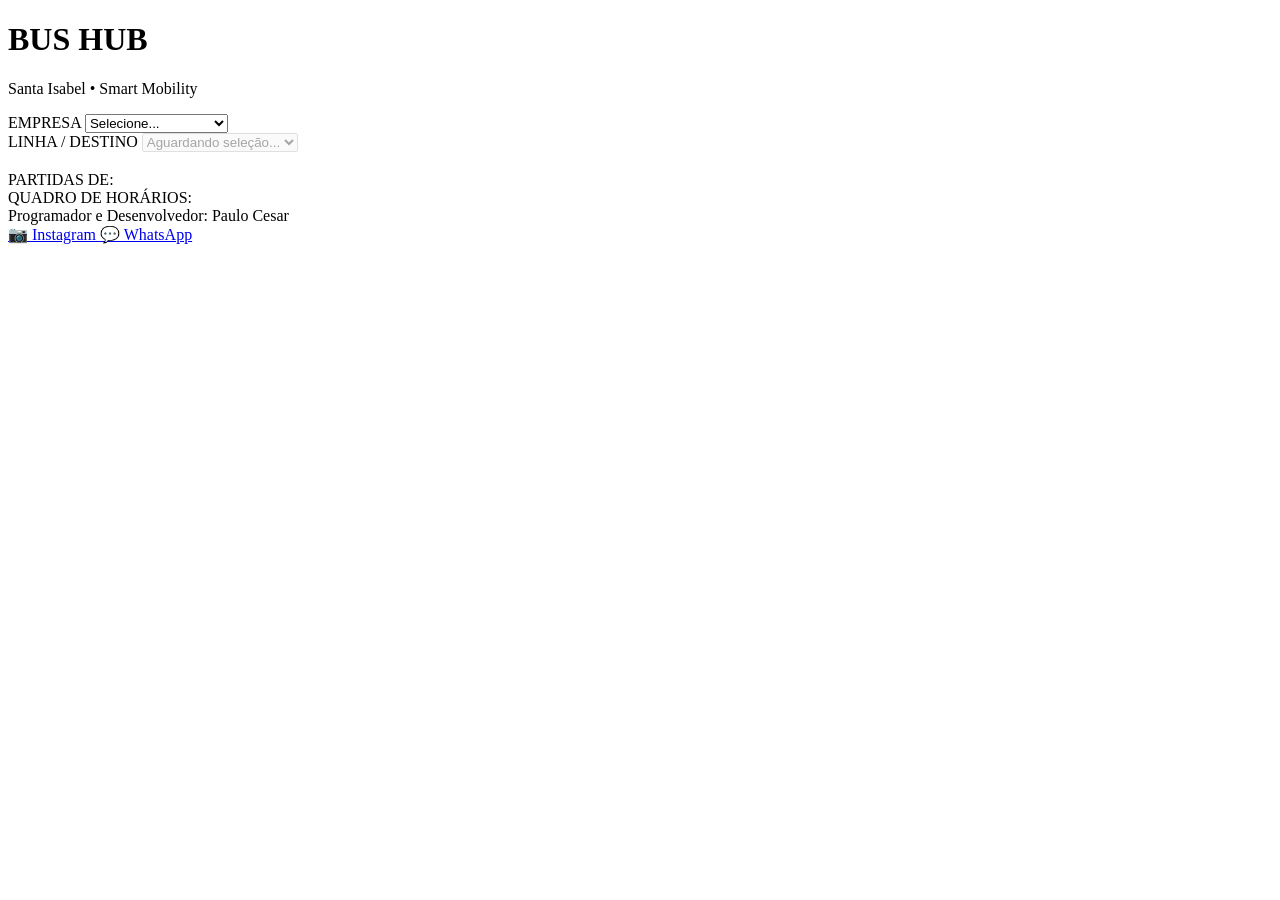
==== index.html @ a5c9e335 "Add files via upload" ====
<!DOCTYPE html>
<html lang="pt-br">
<head>
    <meta charset="UTF-8">
    <meta name="viewport" content="width=device-width, initial-scale=1.0, maximum-scale=1.0, user-scalable=no">
    <title>BUS HUB - Santa Isabel</title>
    <link rel="stylesheet" href="css/style.css">
</head>
<body>

<header>
    <h1>BUS HUB</h1>
    <p>Santa Isabel • Smart Mobility</p>
</header>

<div class="container">
    <div class="filtro-card">
        <div class="form-group">
            <label>EMPRESA</label>
            <select id="selectEmpresa" onchange="atualizarLinhas()">
                <option value="">Selecione...</option>
                <option value="jacarei">Viação Jacareí</option>
                <option value="suzano">Auto Viação Suzano</option>
                <option value="unileste">Unileste</option>
                <option value="internorte">Internorte</option>
            </select>
        </div>

        <div class="form-group">
            <label>LINHA / DESTINO</label>
            <select id="selectLinha" onchange="carregarQuadroHorario()" disabled>
                <option value="">Aguardando seleção...</option>
            </select>
        </div>
    </div>

    <div id="painel" class="main-panel hidden">
        <div class="header-panel">
            <h3 id="nomeLinha"></h3>
            <div class="info-badges">
                <div id="valorTarifa" class="tarifa-badge"></div>
            </div>
        </div>
        <div id="tempoPercurso" class="percurso-info"></div>

        <div class="tab-section" id="sectionSentido">
            <span class="tab-label">PARTIDAS DE:</span>
            <div id="tabsSentido" class="tabs"></div>
        </div>

        <div class="tab-section">
            <span class="tab-label">QUADRO DE HORÁRIOS:</span>
            <div id="tabsDias" class="tabs"></div>
        </div>

        <div id="listaHorarios" class="horarios-list"></div>
    </div>
</div>

<footer>
    <div class="footer-credits">
        Programador e Desenvolvedor: <span>Paulo Cesar</span>
    </div>
    <div class="footer-links">
        <a href="https://www.instagram.com/rickudosennin/" target="_blank" class="insta-link">
            📷 Instagram
        </a>
        <a href="https://wa.me/5511999999999" target="_blank" class="whats-link">
            💬 WhatsApp
        </a>
    </div>
</footer>

<script src="js/app.js"></script>
</body>
</html>
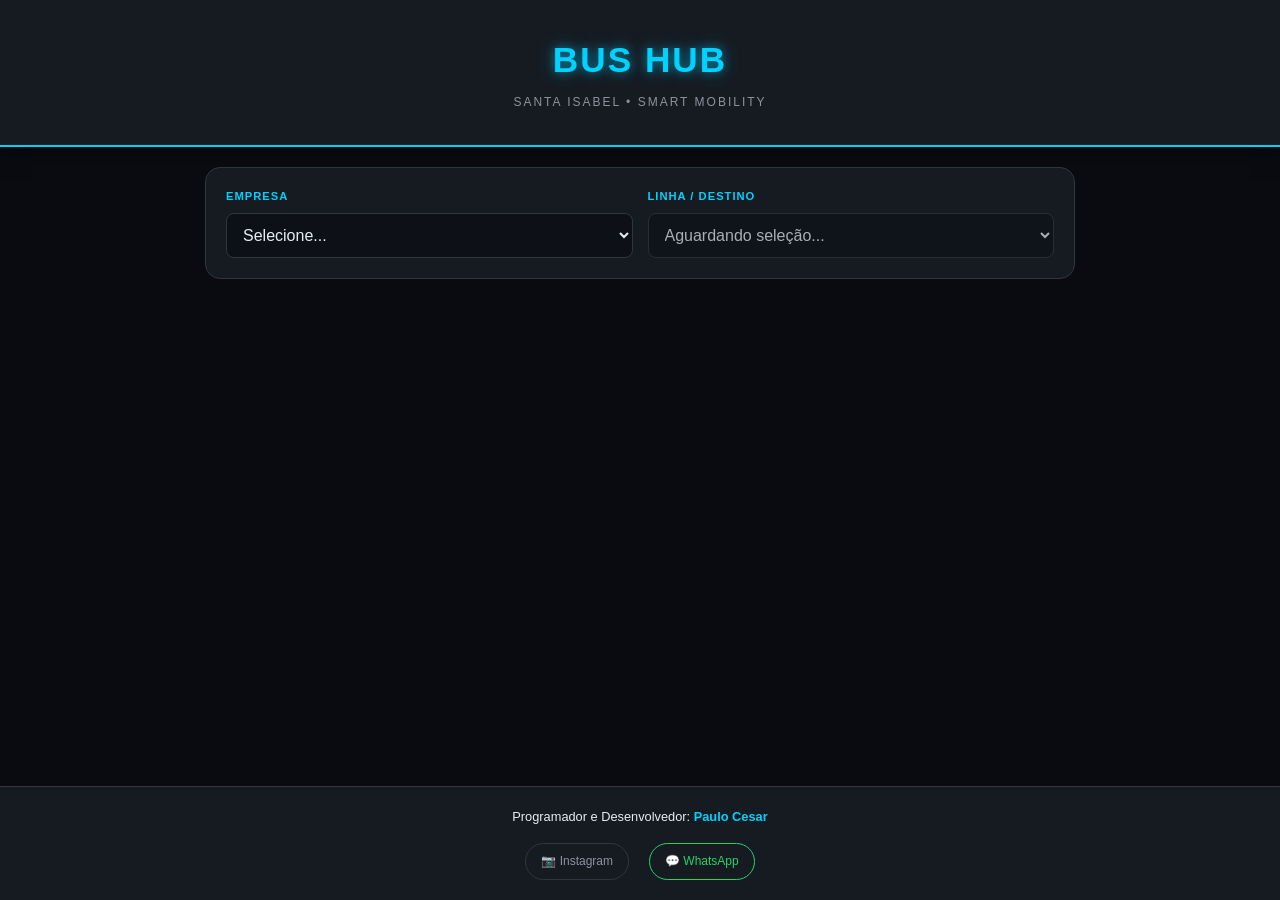
==== commit 45fe52b6: "Update index.html" ====
--- a/index.html
+++ b/index.html
@@ -65,7 +65,7 @@
         <a href="https://www.instagram.com/rickudosennin/" target="_blank" class="insta-link">
             📷 Instagram
         </a>
-        <a href="https://wa.me/5511999999999" target="_blank" class="whats-link">
+        <a href="https://wa.me/5511998654703" target="_blank" class="whats-link">
             💬 WhatsApp
         </a>
     </div>
@@ -73,4 +73,4 @@
 
 <script src="js/app.js"></script>
 </body>
-</html>+</html>
--- a/css/style.css
+++ b/css/style.css
@@ -0,0 +1,327 @@
+:root {
+    --bg-dark: #0a0b10;
+    --card-dark: #161b22;
+    --neon-blue: #00d2ff;
+    --neon-glow: 0 0 10px rgba(0, 210, 255, 0.5), 0 0 20px rgba(0, 210, 255, 0.3);
+    --text-bright: #e6edf3;
+    --text-dim: #8b949e;
+    --border: #30363d;
+    --neon-green: #39ff14;
+}
+
+* {
+    box-sizing: border-box;
+    margin: 0;
+    padding: 0;
+}
+
+html, body {
+    max-width: 100%;
+    overflow-x: hidden;
+    position: relative;
+}
+
+body {
+    font-family: 'Segoe UI', Roboto, sans-serif;
+    background: var(--bg-dark);
+    color: var(--text-bright);
+    line-height: 1.6;
+    display: flex;
+    flex-direction: column;
+    min-height: 100vh;
+}
+
+header {
+    background: var(--card-dark);
+    padding: 2rem 1rem;
+    text-align: center;
+    border-bottom: 2px solid var(--neon-blue);
+    box-shadow: 0 4px 20px rgba(0, 0, 0, 0.5);
+    width: 100%;
+}
+
+header h1 {
+    font-size: 2.2rem;
+    color: var(--neon-blue);
+    text-shadow: var(--neon-glow);
+    letter-spacing: 2px;
+    font-weight: 800;
+}
+
+header p {
+    color: var(--text-dim);
+    text-transform: uppercase;
+    font-size: 0.75rem;
+    letter-spacing: 2px;
+    margin-top: 5px;
+}
+
+.container {
+    width: 100%;
+    max-width: 900px;
+    margin: 20px auto;
+    padding: 0 15px;
+    flex: 1;
+}
+
+.filtro-card {
+    background: var(--card-dark);
+    padding: 20px;
+    border-radius: 15px;
+    border: 1px solid var(--border);
+    display: grid;
+    grid-template-columns: 1fr 1fr;
+    gap: 15px;
+    margin-bottom: 25px;
+}
+
+@media (max-width: 600px) {
+    .filtro-card {
+        grid-template-columns: 1fr;
+    }
+    header h1 {
+        font-size: 1.8rem;
+    }
+}
+
+.form-group {
+    display: flex;
+    flex-direction: column;
+}
+
+label {
+    margin-bottom: 8px;
+    font-size: 0.7rem;
+    color: var(--neon-blue);
+    font-weight: bold;
+    letter-spacing: 1px;
+}
+
+select {
+    background: #0d1117;
+    color: var(--text-bright);
+    border: 1px solid var(--border);
+    padding: 12px;
+    border-radius: 8px;
+    font-size: 1rem;
+    outline: none;
+    width: 100%;
+    cursor: pointer;
+}
+
+.main-panel {
+    background: var(--card-dark);
+    border-radius: 20px;
+    padding: 20px;
+    border: 1px solid var(--border);
+    margin-bottom: 30px;
+}
+
+.header-panel {
+    display: flex;
+    justify-content: space-between;
+    align-items: flex-start;
+    margin-bottom: 10px;
+    flex-wrap: wrap;
+    gap: 10px;
+}
+
+#nomeLinha {
+    color: var(--text-bright);
+    font-size: 1.2rem;
+    border-left: 4px solid var(--neon-blue);
+    padding-left: 12px;
+    flex: 1;
+    min-width: 200px;
+}
+
+.tarifa-badge {
+    background: rgba(57, 255, 20, 0.1);
+    border: 1px solid var(--neon-green);
+    color: var(--neon-green);
+    padding: 4px 12px;
+    border-radius: 8px;
+    font-weight: 800;
+    font-size: 0.85rem;
+    white-space: nowrap;
+}
+
+.percurso-info {
+    font-size: 0.7rem;
+    color: var(--text-dim);
+    margin-bottom: 15px;
+    padding-left: 16px;
+    text-transform: uppercase;
+}
+
+.tab-section {
+    margin-bottom: 20px;
+    width: 100%;
+}
+
+.tab-label {
+    font-size: 0.65rem;
+    color: var(--text-dim);
+    margin-bottom: 8px;
+    display: block;
+    font-weight: bold;
+    letter-spacing: 1px;
+}
+
+.tabs {
+    display: flex;
+    gap: 8px;
+    flex-wrap: wrap;
+}
+
+.tab-btn {
+    flex: 1;
+    min-width: 45%;
+    padding: 10px 5px;
+    border: 1px solid var(--border);
+    background: rgba(255, 255, 255, 0.02);
+    color: var(--text-dim);
+    border-radius: 8px;
+    font-weight: bold;
+    font-size: 0.65rem;
+    text-transform: uppercase;
+    cursor: pointer;
+    transition: all 0.2s ease;
+}
+
+.tab-btn:hover {
+    border-color: rgba(0, 210, 255, 0.5);
+    background: rgba(0, 210, 255, 0.05);
+}
+
+.tab-btn.active {
+    background: rgba(0, 210, 255, 0.1);
+    border-color: var(--neon-blue);
+    color: var(--neon-blue);
+}
+
+.horarios-list {
+    display: grid;
+    grid-template-columns: repeat(auto-fill, minmax(110px, 1fr));
+    gap: 10px;
+}
+
+@media (max-width: 400px) {
+    .horarios-list {
+        grid-template-columns: 1fr 1fr;
+    }
+    .tab-btn {
+        min-width: 100%;
+    }
+}
+
+.hora-item {
+    background: #0d1117;
+    padding: 12px 5px;
+    border-radius: 10px;
+    border: 1px solid var(--border);
+    text-align: center;
+    transition: all 0.3s ease;
+}
+
+.hora-text {
+    font-size: 1.2rem;
+    font-weight: 800;
+    color: var(--text-bright);
+}
+
+.hora-info {
+    font-size: 0.6rem;
+    color: var(--text-dim);
+    margin-top: 4px;
+}
+
+.hora-item.proximo {
+    border-color: var(--neon-blue);
+    background: rgba(0, 210, 255, 0.05);
+    box-shadow: 0 0 15px rgba(0, 210, 255, 0.3);
+    animation: pulse 2s infinite;
+}
+
+@keyframes pulse {
+    0%, 100% {
+        box-shadow: 0 0 15px rgba(0, 210, 255, 0.3);
+    }
+    50% {
+        box-shadow: 0 0 25px rgba(0, 210, 255, 0.6);
+    }
+}
+
+.hora-item .observacao {
+    font-size: 0.5rem;
+    color: var(--text-dim);
+    display: block;
+    margin-top: 2px;
+}
+
+footer {
+    background: var(--card-dark);
+    border-top: 1px solid var(--border);
+    padding: 20px;
+    text-align: center;
+    width: 100%;
+}
+
+.footer-credits {
+    font-size: 0.8rem;
+    color: var(--text-bright);
+    margin-bottom: 15px;
+}
+
+.footer-credits span {
+    color: var(--neon-blue);
+    font-weight: bold;
+}
+
+.footer-links {
+    display: flex;
+    justify-content: center;
+    align-items: center;
+    gap: 20px;
+    flex-wrap: wrap;
+}
+
+.insta-link {
+    display: inline-flex;
+    align-items: center;
+    color: var(--text-dim);
+    text-decoration: none;
+    font-size: 0.75rem;
+    border: 1px solid var(--border);
+    padding: 8px 15px;
+    border-radius: 20px;
+    transition: all 0.2s ease;
+    gap: 5px;
+}
+
+.insta-link:hover {
+    border-color: var(--neon-blue);
+    color: var(--neon-blue);
+}
+
+.whats-link {
+    display: inline-flex;
+    align-items: center;
+    color: #25D366;
+    text-decoration: none;
+    font-size: 0.75rem;
+    border: 1px solid #25D366;
+    padding: 8px 15px;
+    border-radius: 20px;
+    transition: all 0.2s ease;
+    gap: 5px;
+}
+
+.whats-link:hover {
+    background: rgba(37, 211, 102, 0.1);
+    box-shadow: 0 0 10px rgba(37, 211, 102, 0.3);
+}
+
+.hidden {
+    display: none;
+}
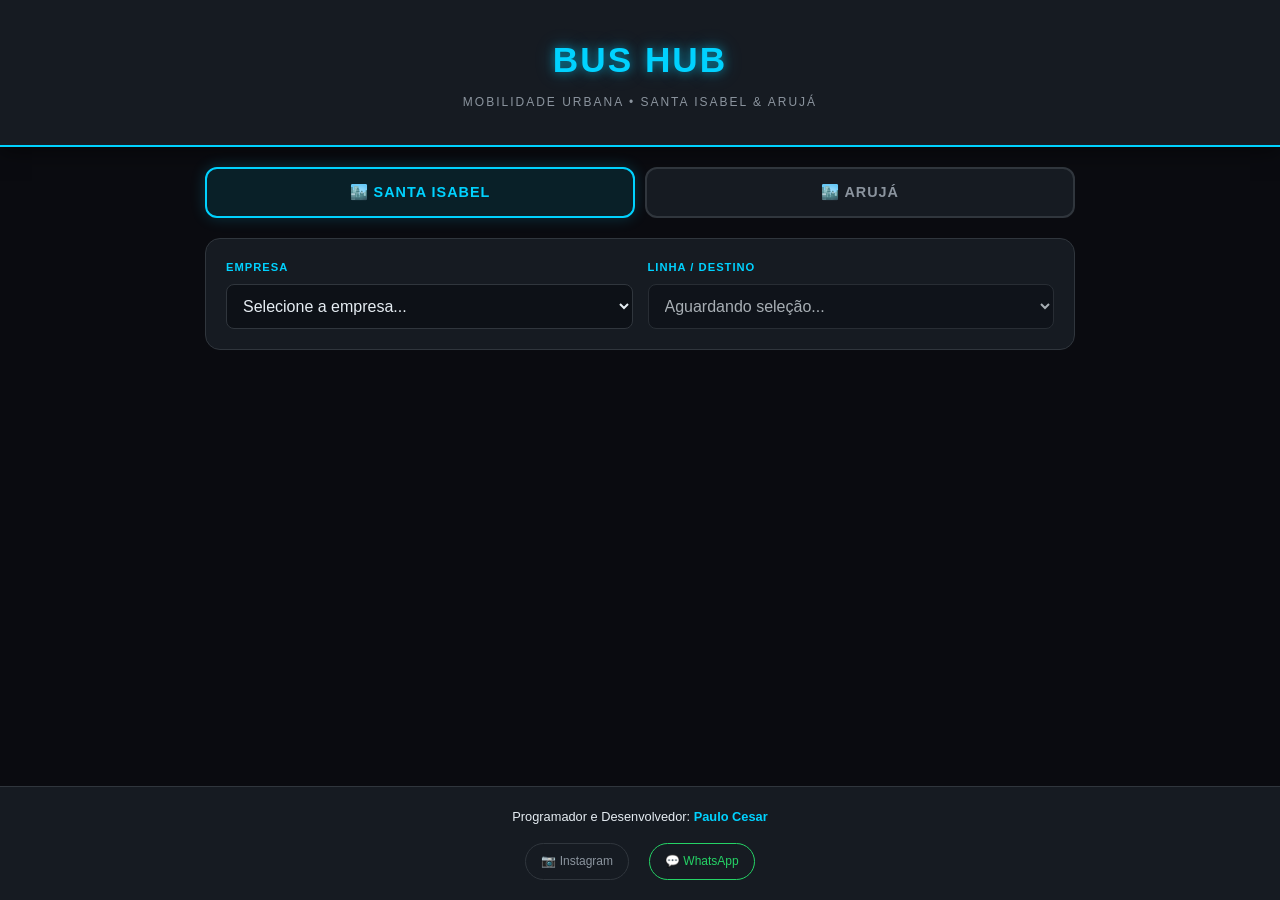
==== commit 4340659d: "Add files via upload" ====
--- a/index.html
+++ b/index.html
@@ -3,26 +3,31 @@
 <head>
     <meta charset="UTF-8">
     <meta name="viewport" content="width=device-width, initial-scale=1.0, maximum-scale=1.0, user-scalable=no">
-    <title>BUS HUB - Santa Isabel</title>
+    <title>BUS HUB - Santa Isabel e Arujá</title>
     <link rel="stylesheet" href="css/style.css">
 </head>
 <body>
 
 <header>
     <h1>BUS HUB</h1>
-    <p>Santa Isabel • Smart Mobility</p>
+    <p>Mobilidade Urbana • Santa Isabel & Arujá</p>
 </header>
 
 <div class="container">
+    <!-- SELETOR DE CIDADE -->
+    <div class="cidade-card">
+        <div class="tabs-cidade" id="tabsCidade">
+            <button class="cidade-btn active" onclick="selecionarCidade('santa-isabel')">🏙️ SANTA ISABEL</button>
+            <button class="cidade-btn" onclick="selecionarCidade('aruja')">🏙️ ARUJÁ</button>
+        </div>
+    </div>
+
+    <!-- FILTROS -->
     <div class="filtro-card">
         <div class="form-group">
             <label>EMPRESA</label>
             <select id="selectEmpresa" onchange="atualizarLinhas()">
                 <option value="">Selecione...</option>
-                <option value="jacarei">Viação Jacareí</option>
-                <option value="suzano">Auto Viação Suzano</option>
-                <option value="unileste">Unileste</option>
-                <option value="internorte">Internorte</option>
             </select>
         </div>
 
@@ -34,6 +39,7 @@
         </div>
     </div>
 
+    <!-- PAINEL DE HORÁRIOS -->
     <div id="painel" class="main-panel hidden">
         <div class="header-panel">
             <h3 id="nomeLinha"></h3>
@@ -42,6 +48,7 @@
             </div>
         </div>
         <div id="tempoPercurso" class="percurso-info"></div>
+        <div id="legendaLinha" class="legenda-info"></div>
 
         <div class="tab-section" id="sectionSentido">
             <span class="tab-label">PARTIDAS DE:</span>
@@ -65,7 +72,7 @@
         <a href="https://www.instagram.com/rickudosennin/" target="_blank" class="insta-link">
             📷 Instagram
         </a>
-        <a href="https://wa.me/5511998654703" target="_blank" class="whats-link">
+        <a href="https://wa.me/5511999999999" target="_blank" class="whats-link">
             💬 WhatsApp
         </a>
     </div>
@@ -73,4 +80,4 @@
 
 <script src="js/app.js"></script>
 </body>
-</html>
+</html>
--- a/css/style.css
+++ b/css/style.css
@@ -64,6 +64,47 @@
     flex: 1;
 }
 
+/* ===== SELETOR DE CIDADE ===== */
+.cidade-card {
+    margin-bottom: 20px;
+}
+
+.tabs-cidade {
+    display: flex;
+    gap: 10px;
+    flex-wrap: wrap;
+}
+
+.cidade-btn {
+    flex: 1;
+    min-width: 160px;
+    padding: 15px 20px;
+    border: 2px solid var(--border);
+    background: var(--card-dark);
+    color: var(--text-dim);
+    border-radius: 12px;
+    font-weight: bold;
+    font-size: 0.9rem;
+    letter-spacing: 1px;
+    cursor: pointer;
+    transition: all 0.3s ease;
+    text-align: center;
+}
+
+.cidade-btn:hover {
+    border-color: var(--neon-blue);
+    color: var(--neon-blue);
+    background: rgba(0, 210, 255, 0.05);
+    transform: translateY(-2px);
+}
+
+.cidade-btn.active {
+    background: rgba(0, 210, 255, 0.1);
+    border-color: var(--neon-blue);
+    color: var(--neon-blue);
+    box-shadow: 0 0 15px rgba(0, 210, 255, 0.2);
+}
+
 .filtro-card {
     background: var(--card-dark);
     padding: 20px;
@@ -81,6 +122,11 @@
     }
     header h1 {
         font-size: 1.8rem;
+    }
+    .cidade-btn {
+        min-width: 100%;
+        font-size: 0.8rem;
+        padding: 12px 15px;
     }
 }
 
@@ -149,9 +195,23 @@
 .percurso-info {
     font-size: 0.7rem;
     color: var(--text-dim);
-    margin-bottom: 15px;
+    margin-bottom: 10px;
     padding-left: 16px;
     text-transform: uppercase;
+}
+
+/* ===== LEGENDA DA LINHA ===== */
+.legenda-info {
+    font-size: 0.6rem;
+    color: var(--neon-blue);
+    margin-bottom: 15px;
+    padding: 8px 12px;
+    background: rgba(0, 210, 255, 0.05);
+    border-left: 3px solid var(--neon-blue);
+    border-radius: 4px;
+    text-transform: uppercase;
+    letter-spacing: 0.5px;
+    line-height: 1.6;
 }
 
 .tab-section {
@@ -254,9 +314,11 @@
 
 .hora-item .observacao {
     font-size: 0.5rem;
-    color: var(--text-dim);
+    color: var(--neon-blue);
     display: block;
     margin-top: 2px;
+    font-weight: bold;
+    letter-spacing: 0.5px;
 }
 
 footer {
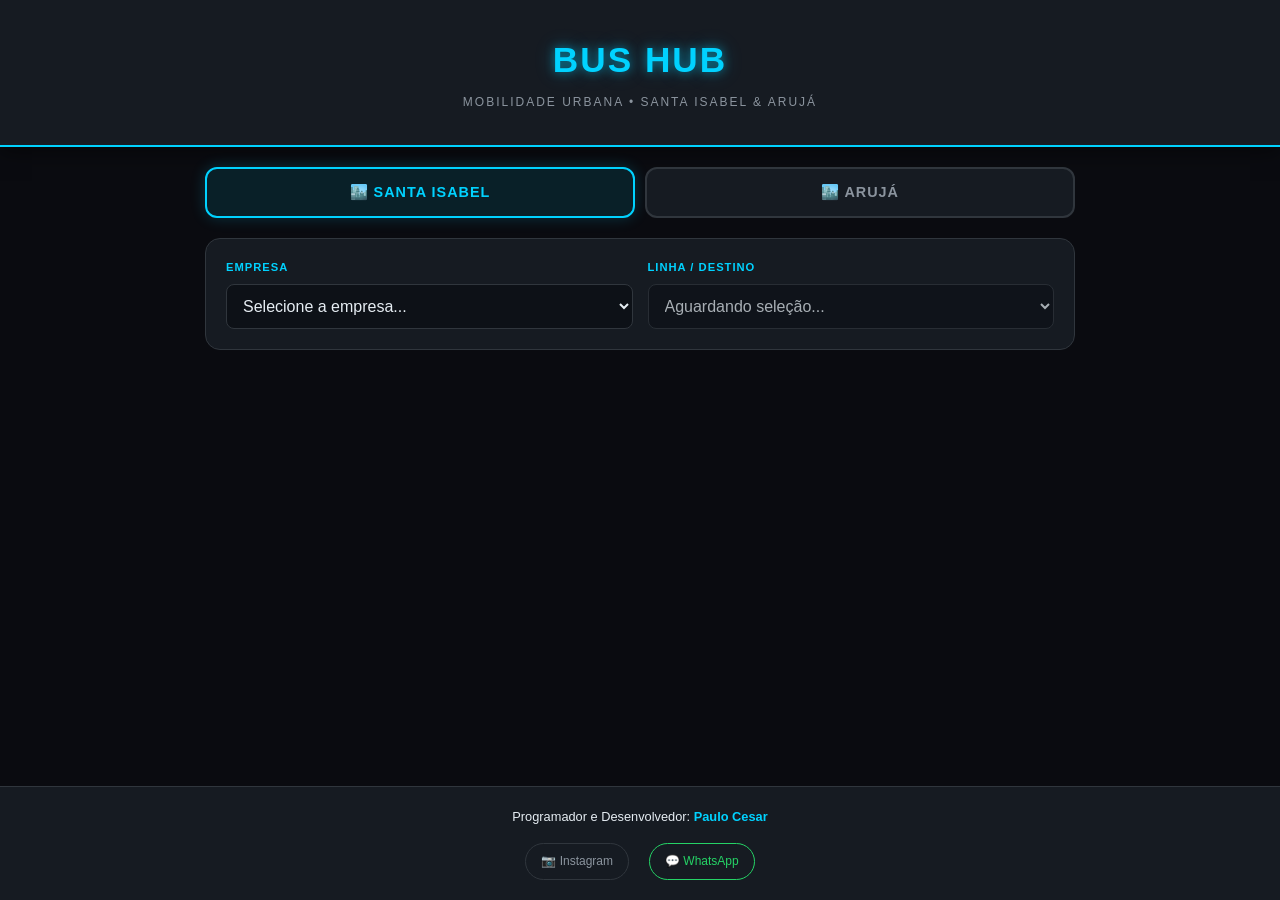
==== commit e748d96f: "Update index.html" ====
--- a/index.html
+++ b/index.html
@@ -72,7 +72,7 @@
         <a href="https://www.instagram.com/rickudosennin/" target="_blank" class="insta-link">
             📷 Instagram
         </a>
-        <a href="https://wa.me/5511999999999" target="_blank" class="whats-link">
+        <a href="https://wa.me/5511998654703" target="_blank" class="whats-link">
             💬 WhatsApp
         </a>
     </div>
@@ -80,4 +80,4 @@
 
 <script src="js/app.js"></script>
 </body>
-</html>+</html>
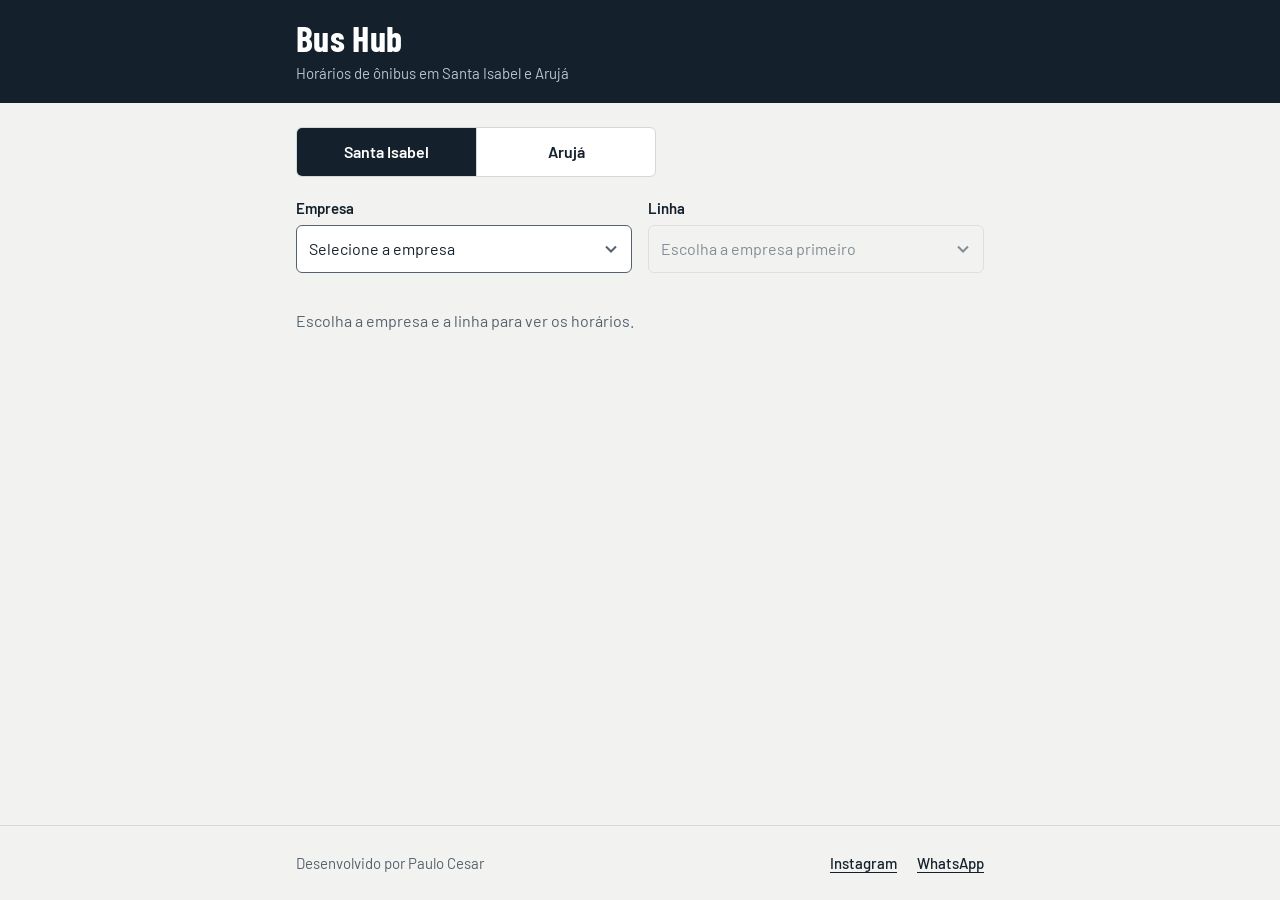
==== commit 63f15d05: "Redesenha layout: tema sobrio claro/escuro, quadro de horarios, acessibilidade Co-Authored-By: Claud" ====
--- a/index.html
+++ b/index.html
@@ -2,79 +2,86 @@
 <html lang="pt-br">
 <head>
     <meta charset="UTF-8">
-    <meta name="viewport" content="width=device-width, initial-scale=1.0, maximum-scale=1.0, user-scalable=no">
-    <title>BUS HUB - Santa Isabel e Arujá</title>
+    <meta name="viewport" content="width=device-width, initial-scale=1">
+    <title>Bus Hub | Horários de ônibus em Santa Isabel e Arujá</title>
+    <meta name="description" content="Consulte os horários de ônibus municipais e intermunicipais de Santa Isabel e Arujá, por empresa, linha, sentido e dia da semana.">
+    <meta name="theme-color" content="#14202B">
+    <link rel="icon" href="data:image/svg+xml,%3Csvg xmlns='http://www.w3.org/2000/svg' viewBox='0 0 32 32'%3E%3Crect width='32' height='32' rx='6' fill='%2314202B'/%3E%3Cpath d='M9 9h8a4 4 0 0 1 2 7.5A4.5 4.5 0 0 1 17.5 24H9z' fill='%23F2B705'/%3E%3C/svg%3E">
+    <link rel="preconnect" href="https://fonts.googleapis.com">
+    <link rel="preconnect" href="https://fonts.gstatic.com" crossorigin>
+    <link href="https://fonts.googleapis.com/css2?family=Barlow:wght@400;500;600&family=Barlow+Condensed:wght@500;600;700&display=swap" rel="stylesheet">
     <link rel="stylesheet" href="css/style.css">
 </head>
 <body>
 
-<header>
-    <h1>BUS HUB</h1>
-    <p>Mobilidade Urbana • Santa Isabel & Arujá</p>
+<header class="topo">
+    <div class="wrap">
+        <h1 class="marca">Bus Hub</h1>
+        <p class="marca-sub">Horários de ônibus em Santa Isabel e Arujá</p>
+    </div>
 </header>
 
-<div class="container">
-    <!-- SELETOR DE CIDADE -->
-    <div class="cidade-card">
-        <div class="tabs-cidade" id="tabsCidade">
-            <button class="cidade-btn active" onclick="selecionarCidade('santa-isabel')">🏙️ SANTA ISABEL</button>
-            <button class="cidade-btn" onclick="selecionarCidade('aruja')">🏙️ ARUJÁ</button>
-        </div>
+<main class="wrap">
+    <div class="cidades" id="tabsCidade" role="group" aria-label="Cidade">
+        <button type="button" class="cidade-btn active" data-cidade="santa-isabel" aria-pressed="true">Santa Isabel</button>
+        <button type="button" class="cidade-btn" data-cidade="aruja" aria-pressed="false">Arujá</button>
     </div>
 
-    <!-- FILTROS -->
-    <div class="filtro-card">
-        <div class="form-group">
-            <label>EMPRESA</label>
-            <select id="selectEmpresa" onchange="atualizarLinhas()">
-                <option value="">Selecione...</option>
+    <div class="filtros">
+        <div class="campo">
+            <label for="selectEmpresa">Empresa</label>
+            <select id="selectEmpresa">
+                <option value="">Selecione a empresa</option>
             </select>
         </div>
 
-        <div class="form-group">
-            <label>LINHA / DESTINO</label>
-            <select id="selectLinha" onchange="carregarQuadroHorario()" disabled>
-                <option value="">Aguardando seleção...</option>
+        <div class="campo">
+            <label for="selectLinha">Linha</label>
+            <select id="selectLinha" disabled>
+                <option value="">Escolha a empresa primeiro</option>
             </select>
         </div>
     </div>
 
-    <!-- PAINEL DE HORÁRIOS -->
-    <div id="painel" class="main-panel hidden">
-        <div class="header-panel">
-            <h3 id="nomeLinha"></h3>
-            <div class="info-badges">
-                <div id="valorTarifa" class="tarifa-badge"></div>
+    <p id="vazio" class="vazio">Escolha a empresa e a linha para ver os horários.</p>
+
+    <section id="painel" class="painel hidden" aria-live="polite">
+        <h2 id="nomeLinha" class="linha-nome"></h2>
+
+        <dl class="linha-meta">
+            <div id="metaTarifa" class="meta">
+                <dt>Tarifa</dt>
+                <dd id="valorTarifa"></dd>
             </div>
-        </div>
-        <div id="tempoPercurso" class="percurso-info"></div>
-        <div id="legendaLinha" class="legenda-info"></div>
+            <div id="metaPercurso" class="meta">
+                <dt>Percurso</dt>
+                <dd id="tempoPercurso"></dd>
+            </div>
+        </dl>
 
-        <div class="tab-section" id="sectionSentido">
-            <span class="tab-label">PARTIDAS DE:</span>
-            <div id="tabsSentido" class="tabs"></div>
+        <ul id="legendaLinha" class="legenda"></ul>
+
+        <div class="grupo" id="sectionSentido">
+            <span class="grupo-titulo" id="rotuloSentido">Partindo de</span>
+            <div id="tabsSentido" class="tabs" role="group" aria-labelledby="rotuloSentido"></div>
         </div>
 
-        <div class="tab-section">
-            <span class="tab-label">QUADRO DE HORÁRIOS:</span>
-            <div id="tabsDias" class="tabs"></div>
+        <div class="grupo">
+            <span class="grupo-titulo" id="rotuloDia">Dia</span>
+            <div id="tabsDias" class="tabs" role="group" aria-labelledby="rotuloDia"></div>
         </div>
 
-        <div id="listaHorarios" class="horarios-list"></div>
-    </div>
-</div>
+        <div id="listaHorarios" class="horarios"></div>
+    </section>
+</main>
 
-<footer>
-    <div class="footer-credits">
-        Programador e Desenvolvedor: <span>Paulo Cesar</span>
-    </div>
-    <div class="footer-links">
-        <a href="https://www.instagram.com/rickudosennin/" target="_blank" class="insta-link">
-            📷 Instagram
-        </a>
-        <a href="https://wa.me/5511998654703" target="_blank" class="whats-link">
-            💬 WhatsApp
-        </a>
+<footer class="rodape">
+    <div class="wrap rodape-in">
+        <p>Desenvolvido por Paulo Cesar</p>
+        <nav aria-label="Contato">
+            <a href="https://www.instagram.com/rickudosennin/" target="_blank" rel="noopener">Instagram</a>
+            <a href="https://wa.me/5511998654703" target="_blank" rel="noopener">WhatsApp</a>
+        </nav>
     </div>
 </footer>
 
--- a/css/style.css
+++ b/css/style.css
@@ -1,389 +1,378 @@
 :root {
-    --bg-dark: #0a0b10;
-    --card-dark: #161b22;
-    --neon-blue: #00d2ff;
-    --neon-glow: 0 0 10px rgba(0, 210, 255, 0.5), 0 0 20px rgba(0, 210, 255, 0.3);
-    --text-bright: #e6edf3;
-    --text-dim: #8b949e;
-    --border: #30363d;
-    --neon-green: #39ff14;
-}
-
-* {
+    --bg: #F2F3F1;
+    --surface: #FFFFFF;
+    --ink: #14202B;
+    --muted: #55626E;
+    --line: #D3D8DC;
+    --marker: #F2B705;
+    --on-marker: #14202B;
+    --active-bg: #14202B;
+    --active-fg: #FFFFFF;
+    --focus: #1B5FAA;
+
+    --font-text: 'Barlow', system-ui, -apple-system, 'Segoe UI', Roboto, sans-serif;
+    --font-num: 'Barlow Condensed', 'Barlow', system-ui, sans-serif;
+    --radius: 6px;
+}
+
+@media (prefers-color-scheme: dark) {
+    :root {
+        --bg: #0F161D;
+        --surface: #172029;
+        --ink: #E8ECEF;
+        --muted: #9AA7B2;
+        --line: #2A3641;
+        --active-bg: #E8ECEF;
+        --active-fg: #0F161D;
+        --focus: #6CB0F5;
+    }
+}
+
+*, *::before, *::after {
     box-sizing: border-box;
     margin: 0;
     padding: 0;
 }
 
-html, body {
-    max-width: 100%;
-    overflow-x: hidden;
-    position: relative;
-}
-
 body {
-    font-family: 'Segoe UI', Roboto, sans-serif;
-    background: var(--bg-dark);
-    color: var(--text-bright);
-    line-height: 1.6;
+    font-family: var(--font-text);
+    font-size: 1rem;
+    line-height: 1.5;
+    background: var(--bg);
+    color: var(--ink);
+    min-height: 100vh;
+    min-height: 100dvh;
     display: flex;
     flex-direction: column;
-    min-height: 100vh;
-}
-
-header {
-    background: var(--card-dark);
-    padding: 2rem 1rem;
-    text-align: center;
-    border-bottom: 2px solid var(--neon-blue);
-    box-shadow: 0 4px 20px rgba(0, 0, 0, 0.5);
+}
+
+.wrap {
     width: 100%;
-}
-
-header h1 {
-    font-size: 2.2rem;
-    color: var(--neon-blue);
-    text-shadow: var(--neon-glow);
-    letter-spacing: 2px;
-    font-weight: 800;
-}
-
-header p {
-    color: var(--text-dim);
-    text-transform: uppercase;
-    font-size: 0.75rem;
-    letter-spacing: 2px;
-    margin-top: 5px;
-}
-
-.container {
-    width: 100%;
-    max-width: 900px;
-    margin: 20px auto;
-    padding: 0 15px;
+    max-width: 720px;
+    margin: 0 auto;
+    padding: 0 16px;
+}
+
+main.wrap {
     flex: 1;
-}
-
-/* ===== SELETOR DE CIDADE ===== */
-.cidade-card {
-    margin-bottom: 20px;
-}
-
-.tabs-cidade {
-    display: flex;
-    gap: 10px;
-    flex-wrap: wrap;
-}
-
-.cidade-btn {
-    flex: 1;
-    min-width: 160px;
-    padding: 15px 20px;
-    border: 2px solid var(--border);
-    background: var(--card-dark);
-    color: var(--text-dim);
-    border-radius: 12px;
-    font-weight: bold;
-    font-size: 0.9rem;
-    letter-spacing: 1px;
-    cursor: pointer;
-    transition: all 0.3s ease;
-    text-align: center;
-}
-
-.cidade-btn:hover {
-    border-color: var(--neon-blue);
-    color: var(--neon-blue);
-    background: rgba(0, 210, 255, 0.05);
-    transform: translateY(-2px);
-}
-
-.cidade-btn.active {
-    background: rgba(0, 210, 255, 0.1);
-    border-color: var(--neon-blue);
-    color: var(--neon-blue);
-    box-shadow: 0 0 15px rgba(0, 210, 255, 0.2);
-}
-
-.filtro-card {
-    background: var(--card-dark);
-    padding: 20px;
-    border-radius: 15px;
-    border: 1px solid var(--border);
+    padding-top: 24px;
+    padding-bottom: 40px;
+}
+
+:focus-visible {
+    outline: 3px solid var(--focus);
+    outline-offset: 2px;
+}
+
+/* ===== TOPO ===== */
+.topo {
+    background: #14202B;
+    color: #FFFFFF;
+    padding: 20px 0 18px;
+}
+
+.marca {
+    font-family: var(--font-num);
+    font-weight: 700;
+    font-size: 2rem;
+    line-height: 1;
+    letter-spacing: 0.01em;
+}
+
+.marca-sub {
+    margin-top: 6px;
+    font-size: 0.9375rem;
+    color: #B9C4CD;
+}
+
+/* ===== CIDADE ===== */
+.cidades {
     display: grid;
     grid-template-columns: 1fr 1fr;
-    gap: 15px;
-    margin-bottom: 25px;
-}
-
-@media (max-width: 600px) {
-    .filtro-card {
-        grid-template-columns: 1fr;
-    }
-    header h1 {
-        font-size: 1.8rem;
-    }
-    .cidade-btn {
-        min-width: 100%;
-        font-size: 0.8rem;
-        padding: 12px 15px;
-    }
-}
-
-.form-group {
+    border: 1px solid var(--line);
+    border-radius: var(--radius);
+    background: var(--surface);
+    overflow: hidden;
+    margin-bottom: 20px;
+}
+
+.cidade-btn {
+    font: inherit;
+    font-weight: 600;
+    padding: 12px 16px;
+    min-height: 48px;
+    border: 0;
+    background: transparent;
+    color: var(--ink);
+    cursor: pointer;
+}
+
+.cidade-btn + .cidade-btn {
+    border-left: 1px solid var(--line);
+}
+
+.cidade-btn:hover {
+    background: var(--bg);
+}
+
+.cidade-btn.active,
+.cidade-btn.active:hover {
+    background: var(--active-bg);
+    color: var(--active-fg);
+}
+
+.cidade-btn:focus-visible {
+    outline-offset: -3px;
+}
+
+/* ===== FILTROS ===== */
+.filtros {
+    display: grid;
+    grid-template-columns: 1fr;
+    gap: 16px;
+    margin-bottom: 28px;
+}
+
+.campo {
     display: flex;
     flex-direction: column;
+    gap: 6px;
 }
 
 label {
+    font-size: 0.9375rem;
+    font-weight: 600;
+}
+
+select {
+    font: inherit;
+    width: 100%;
+    min-height: 48px;
+    padding: 10px 40px 10px 12px;
+    color: var(--ink);
+    background-color: var(--surface);
+    border: 1px solid var(--muted);
+    border-radius: var(--radius);
+    cursor: pointer;
+    appearance: none;
+    -webkit-appearance: none;
+    background-image: url("data:image/svg+xml,%3Csvg xmlns='http://www.w3.org/2000/svg' width='12' height='8' viewBox='0 0 12 8'%3E%3Cpath d='M1 1.5 6 6.5 11 1.5' fill='none' stroke='%2355626E' stroke-width='2'/%3E%3C/svg%3E");
+    background-repeat: no-repeat;
+    background-position: right 14px center;
+}
+
+select:disabled {
+    cursor: not-allowed;
+    color: var(--muted);
+    border-color: var(--line);
+    background-color: var(--bg);
+}
+
+.vazio {
+    color: var(--muted);
+    padding: 8px 0;
+}
+
+/* ===== PAINEL ===== */
+.painel {
+    background: var(--surface);
+    border: 1px solid var(--line);
+    border-radius: var(--radius);
+    padding: 20px 16px;
+}
+
+.linha-nome {
+    font-family: var(--font-num);
+    font-weight: 600;
+    font-size: 1.75rem;
+    line-height: 1.15;
+}
+
+.linha-meta {
+    display: flex;
+    flex-wrap: wrap;
+    gap: 8px 32px;
+    margin-top: 14px;
+}
+
+.linha-meta:empty,
+.linha-meta:not(:has(.meta:not([hidden]))) {
+    display: none;
+}
+
+.meta dt {
+    font-size: 0.875rem;
+    color: var(--muted);
+}
+
+.meta dd {
+    font-weight: 600;
+}
+
+.legenda {
+    list-style: none;
+    margin-top: 16px;
+    padding: 10px 12px;
+    border-left: 3px solid var(--muted);
+    background: var(--bg);
+    font-size: 0.9375rem;
+    color: var(--ink);
+}
+
+.legenda:empty {
+    display: none;
+}
+
+.grupo {
+    margin-top: 22px;
+}
+
+.grupo-titulo {
+    display: block;
     margin-bottom: 8px;
-    font-size: 0.7rem;
-    color: var(--neon-blue);
-    font-weight: bold;
-    letter-spacing: 1px;
-}
-
-select {
-    background: #0d1117;
-    color: var(--text-bright);
-    border: 1px solid var(--border);
-    padding: 12px;
-    border-radius: 8px;
-    font-size: 1rem;
-    outline: none;
-    width: 100%;
+    font-size: 0.9375rem;
+    font-weight: 600;
+}
+
+/* ===== ABAS ===== */
+.tabs {
+    display: flex;
+    flex-wrap: wrap;
+    gap: 8px;
+}
+
+.tab-btn {
+    font: inherit;
+    font-size: 0.9375rem;
+    font-weight: 500;
+    min-height: 44px;
+    padding: 8px 16px;
+    border: 1px solid var(--muted);
+    border-radius: var(--radius);
+    background: transparent;
+    color: var(--ink);
     cursor: pointer;
-}
-
-.main-panel {
-    background: var(--card-dark);
-    border-radius: 20px;
-    padding: 20px;
-    border: 1px solid var(--border);
-    margin-bottom: 30px;
-}
-
-.header-panel {
-    display: flex;
+    text-align: left;
+}
+
+.tab-btn:hover {
+    background: var(--bg);
+}
+
+.tab-btn[aria-pressed="true"],
+.tab-btn[aria-pressed="true"]:hover {
+    background: var(--active-bg);
+    border-color: var(--active-bg);
+    color: var(--active-fg);
+}
+
+/* ===== QUADRO DE HORÁRIOS ===== */
+.horarios {
+    display: grid;
+    grid-template-columns: repeat(auto-fill, minmax(104px, 1fr));
+    margin-top: 24px;
+    border-top: 1px solid var(--line);
+    border-left: 1px solid var(--line);
+}
+
+.hora-item {
+    padding: 10px 12px 12px;
+    border-right: 1px solid var(--line);
+    border-bottom: 1px solid var(--line);
+    min-height: 64px;
+}
+
+.hora-text {
+    font-family: var(--font-num);
+    font-weight: 600;
+    font-size: 1.625rem;
+    line-height: 1.1;
+    font-variant-numeric: tabular-nums;
+}
+
+.hora-obs {
+    display: block;
+    margin-top: 3px;
+    font-size: 0.8125rem;
+    line-height: 1.25;
+    color: var(--muted);
+}
+
+.hora-item.proximo {
+    background: var(--marker);
+    color: var(--on-marker);
+}
+
+.hora-item.proximo .hora-obs {
+    color: var(--on-marker);
+}
+
+.hora-flag {
+    display: block;
+    margin-top: 3px;
+    font-size: 0.8125rem;
+    font-weight: 600;
+    line-height: 1.25;
+}
+
+.sem-servico {
+    grid-column: 1 / -1;
+    padding: 20px 12px;
+    color: var(--muted);
+    border-right: 1px solid var(--line);
+    border-bottom: 1px solid var(--line);
+}
+
+/* ===== RODAPÉ ===== */
+.rodape {
+    border-top: 1px solid var(--line);
+    padding: 20px 0;
+    font-size: 0.9375rem;
+    color: var(--muted);
+}
+
+.rodape-in {
+    display: flex;
+    flex-wrap: wrap;
     justify-content: space-between;
-    align-items: flex-start;
-    margin-bottom: 10px;
-    flex-wrap: wrap;
-    gap: 10px;
-}
-
-#nomeLinha {
-    color: var(--text-bright);
-    font-size: 1.2rem;
-    border-left: 4px solid var(--neon-blue);
-    padding-left: 12px;
-    flex: 1;
-    min-width: 200px;
-}
-
-.tarifa-badge {
-    background: rgba(57, 255, 20, 0.1);
-    border: 1px solid var(--neon-green);
-    color: var(--neon-green);
-    padding: 4px 12px;
-    border-radius: 8px;
-    font-weight: 800;
-    font-size: 0.85rem;
-    white-space: nowrap;
-}
-
-.percurso-info {
-    font-size: 0.7rem;
-    color: var(--text-dim);
-    margin-bottom: 10px;
-    padding-left: 16px;
-    text-transform: uppercase;
-}
-
-/* ===== LEGENDA DA LINHA ===== */
-.legenda-info {
-    font-size: 0.6rem;
-    color: var(--neon-blue);
-    margin-bottom: 15px;
-    padding: 8px 12px;
-    background: rgba(0, 210, 255, 0.05);
-    border-left: 3px solid var(--neon-blue);
-    border-radius: 4px;
-    text-transform: uppercase;
-    letter-spacing: 0.5px;
-    line-height: 1.6;
-}
-
-.tab-section {
-    margin-bottom: 20px;
-    width: 100%;
-}
-
-.tab-label {
-    font-size: 0.65rem;
-    color: var(--text-dim);
-    margin-bottom: 8px;
-    display: block;
-    font-weight: bold;
-    letter-spacing: 1px;
-}
-
-.tabs {
-    display: flex;
-    gap: 8px;
-    flex-wrap: wrap;
-}
-
-.tab-btn {
-    flex: 1;
-    min-width: 45%;
-    padding: 10px 5px;
-    border: 1px solid var(--border);
-    background: rgba(255, 255, 255, 0.02);
-    color: var(--text-dim);
-    border-radius: 8px;
-    font-weight: bold;
-    font-size: 0.65rem;
-    text-transform: uppercase;
-    cursor: pointer;
-    transition: all 0.2s ease;
-}
-
-.tab-btn:hover {
-    border-color: rgba(0, 210, 255, 0.5);
-    background: rgba(0, 210, 255, 0.05);
-}
-
-.tab-btn.active {
-    background: rgba(0, 210, 255, 0.1);
-    border-color: var(--neon-blue);
-    color: var(--neon-blue);
-}
-
-.horarios-list {
-    display: grid;
-    grid-template-columns: repeat(auto-fill, minmax(110px, 1fr));
-    gap: 10px;
-}
-
-@media (max-width: 400px) {
-    .horarios-list {
-        grid-template-columns: 1fr 1fr;
-    }
-    .tab-btn {
-        min-width: 100%;
-    }
-}
-
-.hora-item {
-    background: #0d1117;
-    padding: 12px 5px;
-    border-radius: 10px;
-    border: 1px solid var(--border);
-    text-align: center;
-    transition: all 0.3s ease;
-}
-
-.hora-text {
-    font-size: 1.2rem;
-    font-weight: 800;
-    color: var(--text-bright);
-}
-
-.hora-info {
-    font-size: 0.6rem;
-    color: var(--text-dim);
-    margin-top: 4px;
-}
-
-.hora-item.proximo {
-    border-color: var(--neon-blue);
-    background: rgba(0, 210, 255, 0.05);
-    box-shadow: 0 0 15px rgba(0, 210, 255, 0.3);
-    animation: pulse 2s infinite;
-}
-
-@keyframes pulse {
-    0%, 100% {
-        box-shadow: 0 0 15px rgba(0, 210, 255, 0.3);
-    }
-    50% {
-        box-shadow: 0 0 25px rgba(0, 210, 255, 0.6);
-    }
-}
-
-.hora-item .observacao {
-    font-size: 0.5rem;
-    color: var(--neon-blue);
-    display: block;
-    margin-top: 2px;
-    font-weight: bold;
-    letter-spacing: 0.5px;
-}
-
-footer {
-    background: var(--card-dark);
-    border-top: 1px solid var(--border);
-    padding: 20px;
-    text-align: center;
-    width: 100%;
-}
-
-.footer-credits {
-    font-size: 0.8rem;
-    color: var(--text-bright);
-    margin-bottom: 15px;
-}
-
-.footer-credits span {
-    color: var(--neon-blue);
-    font-weight: bold;
-}
-
-.footer-links {
-    display: flex;
-    justify-content: center;
     align-items: center;
+    gap: 8px 24px;
+}
+
+.rodape nav {
+    display: flex;
     gap: 20px;
-    flex-wrap: wrap;
-}
-
-.insta-link {
-    display: inline-flex;
-    align-items: center;
-    color: var(--text-dim);
-    text-decoration: none;
-    font-size: 0.75rem;
-    border: 1px solid var(--border);
-    padding: 8px 15px;
-    border-radius: 20px;
-    transition: all 0.2s ease;
-    gap: 5px;
-}
-
-.insta-link:hover {
-    border-color: var(--neon-blue);
-    color: var(--neon-blue);
-}
-
-.whats-link {
-    display: inline-flex;
-    align-items: center;
-    color: #25D366;
-    text-decoration: none;
-    font-size: 0.75rem;
-    border: 1px solid #25D366;
-    padding: 8px 15px;
-    border-radius: 20px;
-    transition: all 0.2s ease;
-    gap: 5px;
-}
-
-.whats-link:hover {
-    background: rgba(37, 211, 102, 0.1);
-    box-shadow: 0 0 10px rgba(37, 211, 102, 0.3);
+}
+
+.rodape a {
+    color: var(--ink);
+    font-weight: 500;
+    text-underline-offset: 3px;
+    padding: 6px 0;
 }
 
 .hidden {
     display: none;
-}+}
+
+@media (min-width: 640px) {
+    .filtros {
+        grid-template-columns: 1fr 1fr;
+    }
+
+    .painel {
+        padding: 28px 24px;
+    }
+
+    .linha-nome {
+        font-size: 2rem;
+    }
+
+    .marca {
+        font-size: 2.25rem;
+    }
+
+    .cidades {
+        max-width: 360px;
+    }
+}
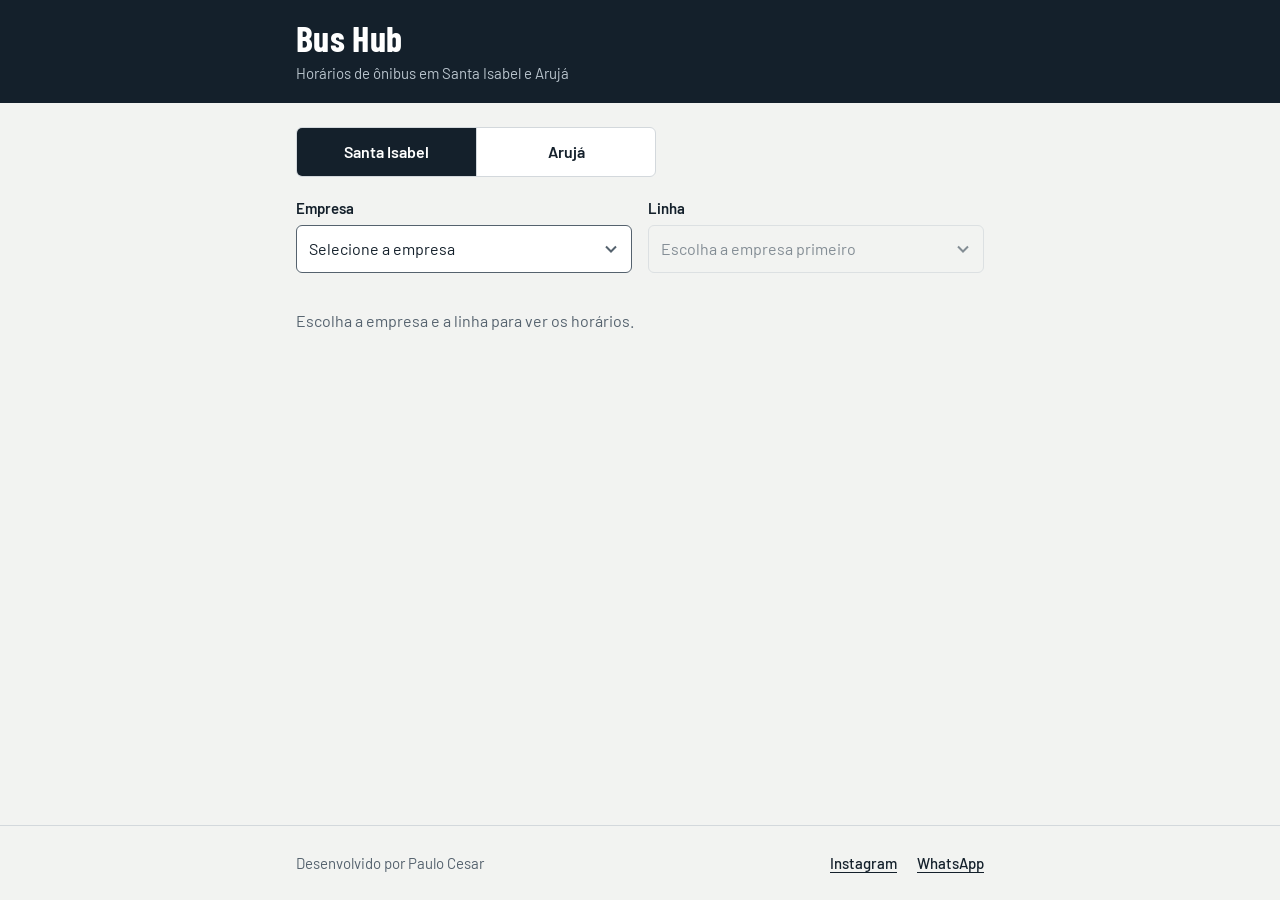
==== commit 688f6d85: "Adiciona card de compartilhamento (Open Graph / Twitter) Co-Authored-By: Claude Sonnet 5.5 <noreply@" ====
--- a/index.html
+++ b/index.html
@@ -6,6 +6,20 @@
     <title>Bus Hub | Horários de ônibus em Santa Isabel e Arujá</title>
     <meta name="description" content="Consulte os horários de ônibus municipais e intermunicipais de Santa Isabel e Arujá, por empresa, linha, sentido e dia da semana.">
     <meta name="theme-color" content="#14202B">
+    <meta property="og:type" content="website">
+    <meta property="og:locale" content="pt_BR">
+    <meta property="og:site_name" content="Bus Hub">
+    <meta property="og:title" content="Bus Hub | Horários de ônibus em Santa Isabel e Arujá">
+    <meta property="og:description" content="Consulte os horários por empresa, linha, sentido e dia da semana.">
+    <meta property="og:url" content="https://bushub.site/">
+    <meta property="og:image" content="https://bushub.site/img/og.png">
+    <meta property="og:image:width" content="1200">
+    <meta property="og:image:height" content="630">
+    <meta property="og:image:alt" content="Bus Hub: quadro de horários de ônibus de Santa Isabel e Arujá">
+    <meta name="twitter:card" content="summary_large_image">
+    <meta name="twitter:title" content="Bus Hub | Horários de ônibus em Santa Isabel e Arujá">
+    <meta name="twitter:description" content="Consulte os horários por empresa, linha, sentido e dia da semana.">
+    <meta name="twitter:image" content="https://bushub.site/img/og.png">
     <link rel="icon" href="data:image/svg+xml,%3Csvg xmlns='http://www.w3.org/2000/svg' viewBox='0 0 32 32'%3E%3Crect width='32' height='32' rx='6' fill='%2314202B'/%3E%3Cpath d='M9 9h8a4 4 0 0 1 2 7.5A4.5 4.5 0 0 1 17.5 24H9z' fill='%23F2B705'/%3E%3C/svg%3E">
     <link rel="preconnect" href="https://fonts.googleapis.com">
     <link rel="preconnect" href="https://fonts.gstatic.com" crossorigin>
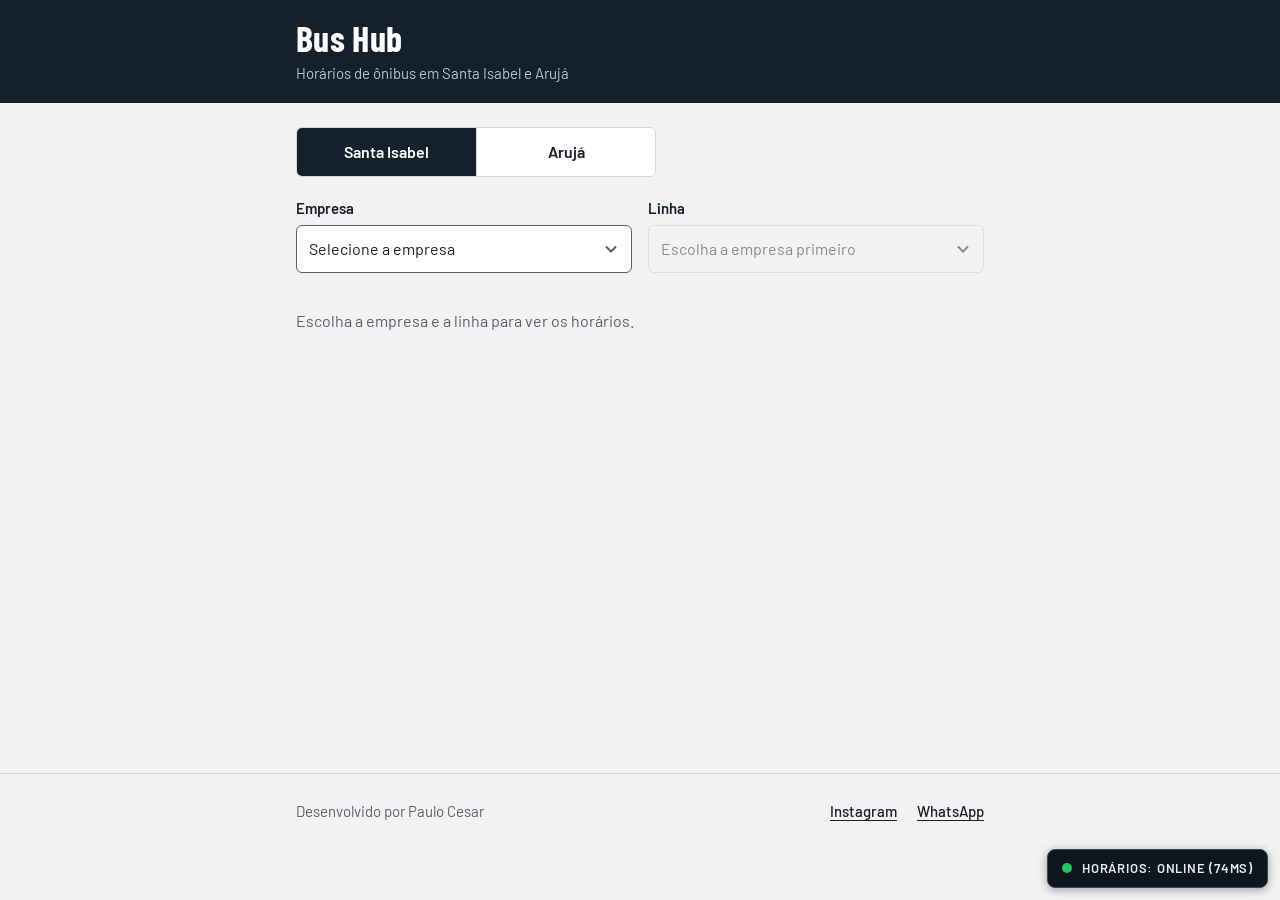
==== commit 49a4ac13: "Adiciona aviso de status dos horarios (online / em cache) Co-Authored-By: Claude Sonnet 5.5 <noreply" ====
--- a/index.html
+++ b/index.html
@@ -21,9 +21,10 @@
     <meta name="twitter:description" content="Consulte os horários por empresa, linha, sentido e dia da semana.">
     <meta name="twitter:image" content="https://bushub.site/img/og.png">
     <link rel="icon" href="data:image/svg+xml,%3Csvg xmlns='http://www.w3.org/2000/svg' viewBox='0 0 32 32'%3E%3Crect width='32' height='32' rx='6' fill='%2314202B'/%3E%3Cpath d='M9 9h8a4 4 0 0 1 2 7.5A4.5 4.5 0 0 1 17.5 24H9z' fill='%23F2B705'/%3E%3C/svg%3E">
-    <link rel="preconnect" href="https://fonts.googleapis.com">
-    <link rel="preconnect" href="https://fonts.gstatic.com" crossorigin>
-    <link href="https://fonts.googleapis.com/css2?family=Barlow:wght@400;500;600&family=Barlow+Condensed:wght@500;600;700&display=swap" rel="stylesheet">
+    <link rel="manifest" href="manifest.webmanifest">
+    <link rel="apple-touch-icon" href="icons/icon-180.png">
+    <link rel="preload" href="fonts/barlow-condensed-600.woff2" as="font" type="font/woff2" crossorigin>
+    <link rel="preload" href="fonts/barlow-400.woff2" as="font" type="font/woff2" crossorigin>
     <link rel="stylesheet" href="css/style.css">
 </head>
 <body>
@@ -99,6 +100,11 @@
     </div>
 </footer>
 
+<div id="statusDados" class="status" role="status" aria-live="polite" data-estado="verificando">
+    <span class="status-dot" aria-hidden="true"></span>
+    <span id="statusTexto">Horários: verificando</span>
+</div>
+
 <script src="js/app.js"></script>
 </body>
 </html>
--- a/css/style.css
+++ b/css/style.css
@@ -1,3 +1,43 @@
+@font-face {
+    font-family: 'Barlow';
+    font-style: normal;
+    font-weight: 400;
+    font-display: swap;
+    src: url('../fonts/barlow-400.woff2') format('woff2');
+}
+
+@font-face {
+    font-family: 'Barlow';
+    font-style: normal;
+    font-weight: 500;
+    font-display: swap;
+    src: url('../fonts/barlow-500.woff2') format('woff2');
+}
+
+@font-face {
+    font-family: 'Barlow';
+    font-style: normal;
+    font-weight: 600;
+    font-display: swap;
+    src: url('../fonts/barlow-600.woff2') format('woff2');
+}
+
+@font-face {
+    font-family: 'Barlow Condensed';
+    font-style: normal;
+    font-weight: 600;
+    font-display: swap;
+    src: url('../fonts/barlow-condensed-600.woff2') format('woff2');
+}
+
+@font-face {
+    font-family: 'Barlow Condensed';
+    font-style: normal;
+    font-weight: 700;
+    font-display: swap;
+    src: url('../fonts/barlow-condensed-700.woff2') format('woff2');
+}
+
 :root {
     --bg: #F2F3F1;
     --surface: #FFFFFF;
@@ -326,7 +366,7 @@
 /* ===== RODAPÉ ===== */
 .rodape {
     border-top: 1px solid var(--line);
-    padding: 20px 0;
+    padding: 20px 0 72px;
     font-size: 0.9375rem;
     color: var(--muted);
 }
@@ -376,3 +416,38 @@
         max-width: 360px;
     }
 }
+
+/* ===== STATUS DOS DADOS ===== */
+.status {
+    position: fixed;
+    right: 12px;
+    bottom: 12px;
+    z-index: 10;
+    display: flex;
+    align-items: center;
+    gap: 10px;
+    padding: 9px 14px;
+    background: #0E1720;
+    border: 1px solid #3B4A57;
+    border-radius: 8px;
+    color: #E8ECEF;
+    font-size: 0.8125rem;
+    font-weight: 600;
+    letter-spacing: 0.06em;
+    text-transform: uppercase;
+    white-space: nowrap;
+    box-shadow: 0 2px 10px rgba(0, 0, 0, 0.35);
+}
+
+.status-dot {
+    width: 10px;
+    height: 10px;
+    border-radius: 50%;
+    background: #9AA7B2;
+    flex: none;
+}
+
+.status[data-estado="online"] .status-dot { background: #22C55E; }
+.status[data-estado="cache"] .status-dot,
+.status[data-estado="parcial"] .status-dot { background: #F2B705; }
+.status[data-estado="erro"] .status-dot { background: #E5484D; }
